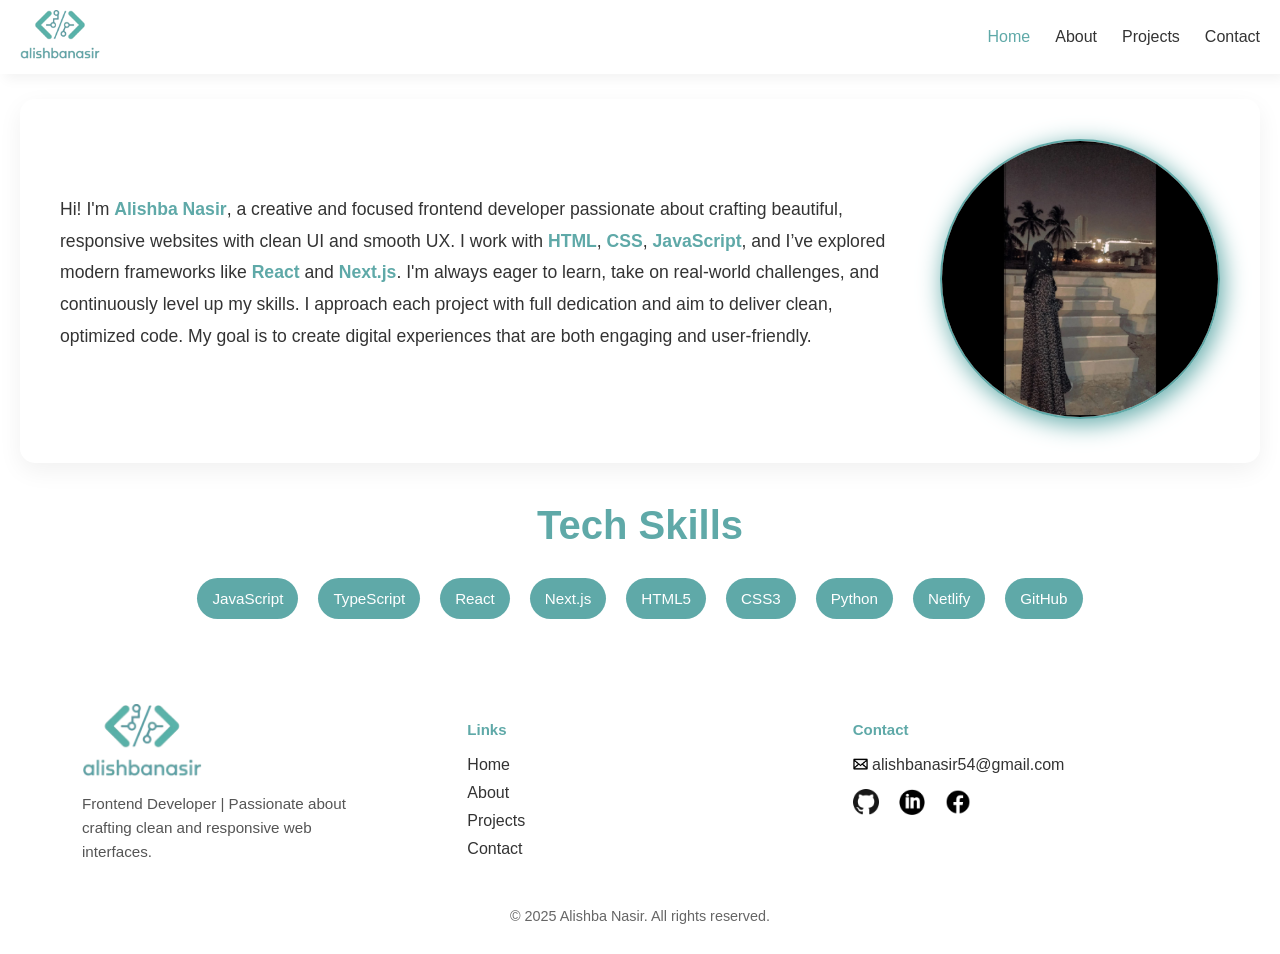
==== about.html @ 3dc5ba79 "Updated CSS and header toggle sidebar" ====
<!DOCTYPE html>
<html lang="en">

<head>
    <meta charset="UTF-8" />
    <meta name="viewport" content="width=device-width, initial-scale=1.0" />
    <title>About | Alishba Nasir</title>
    <link rel="stylesheet" href="/css/header.css">
    <link rel="stylesheet" href="/css/home.css">
    <link rel="stylesheet" href="/css/footer.css">
</head>

<body>

    <header class="navbar">
        <div class="logo">
          <a href="/home.html"><img src="/assests/images/logo3.png" alt="Logo" /></a>
        </div>
        <div class="menu-toggle" onclick="toggleSidebar()">☰</div>
      
        <!-- Sidebar Start -->
        <div class="sidebar" id="sidebar">
          <div class="close-btn" onclick="toggleSidebar()">×</div>
          <div class="sidebar-logo">
            <img src="/assests/images/logo3.png" alt="Logo" />
          </div>
          <ul class="sidebar-links">
            <li><a href="/home.html" class="active">Home</a></li>
            <li><a href="/about.html">About</a></li>
            <li><a href="/project.html">Projects</a></li>
            <li><a href="/contact.html">Contact</a></li>
          </ul>
        </div>
      
        <!-- Desktop Nav (only show on large screens) -->
        <ul class="nav-links">
          <li><a href="/home.html" class="active">Home</a></li>
          <li><a href="/about.html">About</a></li>
          <li><a href="/project.html">Projects</a></li>
          <li><a href="/contact.html">Contact</a></li>
        </ul>
      </header>

    <div class="container">
        <div class="about-wrapper">
            <div class="about-text">
                <p>Hi! I'm <strong>Alishba Nasir</strong>, a creative and focused frontend developer passionate about
                    crafting beautiful, responsive websites with clean UI and smooth UX.
                    I work with <strong>HTML</strong>, <strong>CSS</strong>, <strong>JavaScript</strong>, and I’ve
                    explored modern frameworks like <strong>React</strong> and
                    <strong>Next.js</strong>.
                    I'm always eager to learn, take on real-world challenges, and continuously level up my skills.
                    I approach each project with full dedication and aim to deliver clean, optimized code.
                    My goal is to create digital experiences that are both engaging and user-friendly.
                </p>
            </div>
            <div class="about-img">
                <img src="/assests/images/profile.png" alt="Alishba Nasir">
            </div>
        </div>
        <div class="skills">
            <h3>Tech Skills</h3>
            <div class="skills-list">
                <span>JavaScript</span>
                <span>TypeScript</span>
                <span>React</span>
                <span>Next.js</span>
                <span>HTML5</span>
                <span>CSS3</span>
                <span>Python</span>
                <span>Netlify</span>
                <span>GitHub</span>
            </div>
        </div>
    </div>

    <footer class="footer">
        <div class="footer-container">
            <div class="footer-left">
                <a href="/home.html"><img src="/assests/images/logo3.png" alt="logo"></a>
                <p>Frontend Developer | Passionate about crafting clean and responsive web interfaces.</p>
            </div>
            <div class="footer-middle">
                <h4><b>Links</b></h4>
                <br>
                <ul>
                    <li><a href="/home.html">Home</a></li>
                    <li><a href="/about.html">About</a></li>
                    <li><a href="/project.html">Projects</a></li>
                    <li><a href="/contact.html">Contact</a></li>
                </ul>
            </div>
            <div class="footer-right">
                <h4><b>Contact</b></h4>
                <br>
                <p class="email"><img src="/assests/images/email.png" alt=""><a href="mailto:alishbanasir54@gmail.com">
                        alishbanasir54@gmail.com</a></p>
                <div class="social-icons">
                    <a href="https://github.com/alishbanasir"><img src="/assests/images/git.png" alt="GitHub"></a>
                    <a href="https://www.linkedin.com/in/alishba-nasirr/"><img src="/assests/images/linkdin.png"
                            alt="LinkedIn"></a>
                    <a href="https://www.facebook.com/alishba.nasir.167"><img src="/assests/images/fac.png"
                            alt="Facebook"></a>
                </div>
            </div>
        </div>
        <div class="footer-bottom">
            <p>&copy; 2025 Alishba Nasir. All rights reserved.</p>
        </div>
    </footer>

    <script>
        function toggleSidebar() {
          const sidebar = document.getElementById("sidebar");
          sidebar.classList.toggle("show");
        }
      </script>

</body>

</html>
---- css/header.css ----
/* .navbar {
  background-color: #fff;
  box-shadow: 5px 5px 12px rgba(0, 0, 0, 0.05);
  padding: 10px 20px;
  display: flex;
  justify-content: space-between;
  align-items: center;
  position: sticky;
  top: 0;
  z-index: 1000;
}
.logo img {
  width: 80px;
  height: auto;
  object-fit: contain;
}
@media (max-width: 480px) {
  .logo img {
    width: 50px;
  }
}
.nav-links {
  list-style: none;
  display: flex;
  gap: 25px;
}
.active {
  color: #5fa9a8;
}
.nav-links li a {
  text-decoration: none;
  color: #333;
  font-size: 1rem;
  font-weight: 500;
  transition: 0.3s ease;
}

.nav-links li a:hover,
.nav-links li a.active {
  color: #5fa9a8;
}
.menu-toggle {
  display: none;
}

@media (max-width: 768px) {
  .menu-toggle {
    display: block;
    font-size: 1.8rem;
    cursor: pointer;
    color: #5fa9a8;
  }

  .nav-links {
    flex-direction: column;
    position: absolute;
    background-color: transparent;
    width: 90%;
    padding: 2px;
    display: none;
    gap: 10px;
    border-radius: 10px;
  }
  @media (max-width: 480px) {
    .nav-links {
      width: 80%;
      top: 20px;
      padding: 2px;
    }
  }
  @media (max-width: 780px) {
    .nav-links {
      width: 80%;
      top: 70px;
      padding: 5px;
    }
  }

  .nav-links.show {
    display: flex;
  }
} 

 */











/* Main Navbar */
.navbar {
  background-color: #fff;
  box-shadow: 5px 5px 12px rgba(0, 0, 0, 0.05);
  padding: 10px 20px;
  display: flex;
  justify-content: space-between;
  align-items: center;
  position: sticky;
  top: 0;
  z-index: 1000;
}

/* Logo */
.logo img {
  width: 80px;
  height: auto;
  object-fit: contain;
}
@media (max-width: 480px) {
  .logo img {
    width: 50px;
  }
}

/* Desktop nav links */
.nav-links {
  list-style: none;
  display: flex;
  gap: 25px;
}
.nav-links li a {
  text-decoration: none;
  color: #333;
  font-size: 1rem;
  font-weight: 500;
  transition: 0.3s ease;
}
.nav-links li a:hover,
.nav-links li a.active {
  color: #5fa9a8;
}
.active {
  color: #5fa9a8;
}

/* Toggle Button (hamburger) */
.menu-toggle {
  display: none;
}
@media (max-width: 768px) {
  .menu-toggle {
    display: block;
    font-size: 1.8rem;
    cursor: pointer;
    color: #5fa9a8;
  }

  /* Hide desktop nav links */
  .nav-links {
    display: none !important;
  }
}

/* Sidebar (mobile) */
.sidebar {
  position: fixed;
  top: 0;
  left: -300px;
  width: 250px;
  height: 100%;
  background-color: white;
  box-shadow: 2px 0 10px rgba(0, 0, 0, 0.1);
  z-index: 2000;
  display: flex;
  flex-direction: column;
  align-items: center;
  padding-top: 20px;
  transition: 0.3s ease-in-out;
}

.sidebar.show {
  left: 0;
}

.close-btn {
  align-self: flex-end;
  font-size: 1.8rem;
  margin: 10px 20px 0 0;
  cursor: pointer;
  color: #5fa9a8;
}

.sidebar-logo img {
  width: 80px;
  margin-bottom: 20px;
}

.sidebar-links {
  list-style: none;
  padding: 0;
  width: 100%;
  text-align: center;
}

.sidebar-links li {
  margin: 15px 0;
}

.sidebar-links li a {
  text-decoration: none;
  color: #333;
  font-weight: 500;
  font-size: 1.1rem;
  transition: 0.3s ease;
}

.sidebar-links li a:hover,
.sidebar-links li a.active {
  color: #5fa9a8;
}
---- css/home.css ----
* {
  margin: 0;
  padding: 0;
  box-sizing: border-box;
}
body {
  font-family: "Segoe UI", sans-serif;
  background-color: #ffffff;
  color: #333;
  overflow-x: hidden;
}

/* home */
.hero {
  position: relative;
  background-color: transparent;
  width: 100%;
  margin: auto;
  padding: 35px 20px;
  overflow: hidden;
}
.blob-bg {
  position: absolute;
  top: -50px;
  left: -100px;
  width: 500px;
  height: 500px;
  background: #5fa9a8;
  border-radius: 20% 1000% 10% 20%;
  opacity: 0.12;
  z-index: 0;
}
.hero-container {
  width: 100%;
  margin: auto;
  display: flex;
  padding: 50px;
  background-color: transparent;
  animation: fadeIn 1s ease-in-out;
  flex-direction: column-reverse;
  align-items: center;
  gap: 60px;
  position: relative;
  z-index: 1;
}
.hero-text {
  flex: 1;
  text-align: center;
}
.hero-text h1 {
  font-size: 3rem;
  color: #468d8c;
  margin-bottom: 15px;
}
.hero-text h1 span {
  color: #5fa9a8;
}
.hero-text p {
  font-size: 1.2rem;
  line-height: 1.8;
  max-width: 600px;
  margin: auto;
  color: #468d8c;
  margin-bottom: 30px;
}
.hero-buttons {
  display: flex;
  justify-content: flex-start;
  gap: 3px;
  flex-wrap: wrap;
}
.btn {
  padding: 12px 24px;
  font-size: 1rem;
  border-radius: 30px;
  font-weight: 600;
  transition: 0.3s ease;
  text-decoration: none;
}
.btn.primary {
  padding: 14px 24px;
  background-color: #5fa9a8;
  color: #fff;
}
.btn.primary:hover {
  text-decoration: 2px underline #ffffff;
}
.btn.outline {
  padding: 12px 24px;
  border: 2px solid #5fa9a8;
  color: #5fa9a8;
  transition: 0.3s ease;
  background: transparent;
}
.btn.outline:hover {
  background-color: #5fa9a8;
  color: white;
}
.hero-image .image-wrapper {
  position: relative;
  width: 100%;
  max-width: 280px;
  height: auto;
}
.hero-image img {
  width: 100%;
  max-width: 280px;
  height: auto;
  border-radius: 50%;
  object-fit: cover;
  border: 2px solid #5fa9a8;
  box-shadow: 3px 5px 24px #5fa9a8;
}
.svg-icons .icon {
  border: 0px solid black;
  box-shadow: 3px 2px 10px #5fa9a8;
}
.svg-icons {
  position: absolute;
  top: 0;
  left: 0;
  width: 100%;
  height: 100%;
  pointer-events: none;
}
.svg-icons .icon {
  position: absolute;
  width: 40px;
  height: 40px;
  animation: float 6s ease-in-out infinite;
  opacity: 0.8;
}
@media (max-width: 480px) {
  .svg-icons .icon {
    width: 30px;
    height: 30px;
  }
  .hero-buttons {
    justify-content: center;
    display: flex;
  }
}
@media (max-width: 768px) {
  .hero-buttons {
    justify-content: center;
    display: flex;
  }
}
.svg-icons .top-left {
  top: -15px;
  left: -15px;
}
.svg-icons .top-right {
  top: -15px;
  right: -15px;
}
.svg-icons .bottom-left {
  bottom: -15px;
  left: -15px;
}
.svg-icons .bottom-right {
  bottom: -15px;
  right: -15px;
}

.cta-section {
  text-align: center;
  padding: 80px 20px;
  background: #5fa9a8;
  color: #fff;
  opacity: 0.7;
}

.cta-section h2 {
  font-size: 2rem;
  margin-bottom: 15px;
  color: #fff;
}

.cta-section p {
  font-size: 1.1rem;
  margin-bottom: 30px;
}

.cta-section .btn.primary {
  padding: 12px 30px;
  background-color: #fff;
  color: #5fa9a8;
  font-weight: 600;
  border-radius: 30px;
  text-decoration: none;
  transition: 0.3s ease;
}

.cta-section .btn.primary:hover {
  background-color: #5fa9a8;
  color: #fff;
  border: 4px solid #fff;
}
@keyframes float {
  0%,
  100% {
    transform: translateY(0);
  }
  50% {
    transform: translateY(-10px);
  }
}
@media (min-width: 768px) {
  .hero-container {
    flex-direction: row;
    justify-content: space-between;
    align-items: center;
  }
  .hero-text {
    text-align: left;
  }
  .hero-text p {
    margin-left: 0;
  }
}

/* about */
.container {
  width: 100%;
  margin: auto;
  height: min-content;
  padding: 25px 20px;
}
h2 {
  text-align: center;
  font-size: 2.8rem;
  margin-bottom: 50px;
  color: #003b73;
}
.about-wrapper {
  display: flex;
  flex-direction: column-reverse;
  gap: 40px;
  align-items: center;
  background-color: transparent;
  border-radius: 15px;
  box-shadow: 0 8px 25px rgba(0, 0, 0, 0.06);
  padding: 40px;
  animation: fadeIn 1s ease-in-out;
}
.about-text {
  flex: 1;
}
.about-text p {
  font-size: 1.1rem;
  line-height: 1.8;
  margin-bottom: 15px;
}
.about-text strong {
  color: #5fa9a8;
}
.about-img img {
  width: 100%;
  max-width: 280px;
  height: auto;
  border-radius: 50%;
  object-fit: cover;
  border: 2px solid #5fa9a8;
  box-shadow: 3px 5px 24px #5fa9a8;
}
.skills {
  text-align: center;
  margin-top: 40px;
  width: 100%;
}
.skills h3 {
  font-size: 40px;
  margin-bottom: 30px;
  color: #5fa9a8;
}
.skills-list {
  display: flex;
  flex-wrap: wrap;
  justify-content: center;
  gap: 20px;
}
.skills-list span:hover {
  background-color: transparent;
  color: #5fa9a8;
  border: 2px solid #5fa9a8;
}
.skills-list span {
  background-color: #5fa9a8;
  color: #fff;
  padding: 12px 15px;
  border-radius: 50px;
  font-size: 0.95rem;
  font-weight: 500;
}
@media (min-width: 768px) {
  .about-wrapper {
    flex-direction: row;
  }
}
@keyframes fadeIn {
  from {
    opacity: 0;
    transform: translateY(20px);
  }
  to {
    opacity: 1;
    transform: translateY(0);
  }
}

/* project */
.projects {
  background-color: transparent;
  padding: 0px 20px;
}
.projects h2 {
  text-align: center;
  font-size: 2rem;
  margin-bottom: 40px;
}
.project-grid {
  display: grid;
  grid-template-columns: 1fr;
  animation: fadeIn 1s ease-in-out;
  gap: 30px;
}
.project-card {
  background-color: transparent;
  padding: 20px;
  border-radius: 10px;
  animation: fadeIn 1s ease-in-out;
  flex-direction: column-reverse;
  box-shadow: 10px 10px 15px rgba(0, 0, 0, 0.1);
  text-align: center;
  transition: transform 0.4s ease, box-shadow 0.4s ease;
}
.project-card img {
  width: 100%;
  height: auto;
  max-height: 200px;
  object-fit: cover;
  border-radius: 8px;
  margin-bottom: 15px;
}
.project-card h3 {
  margin-bottom: 10px;
  font-size: 1.5rem;
}
.project-card p {
  font-size: 1rem;
  margin-bottom: 15px;
}
.project-card .btn {
  display: inline-block;
  background-color: #5fa9a8;
  transition: all 0.3s ease;
  color: white;
  text-decoration: underline #ffffff;
  padding: 8px 16px;
  border-radius: 5px;
  transition: background-color 0.3s ease;
  text-decoration: none;
}
.project-card:hover {
  transform: scale(1.1);
}
.view-project-btn:focus-visible + .project-card,
.view-project-btn:focus + .project-card {
  transform: scale(1.05);
}
.project-card .btn:hover {
  background-color: transparent;
  border: 2px solid #5fa9a8;
  color: #5fa9a8;
}
@media (min-width: 768px) {
  .project-grid {
    grid-template-columns: repeat(2, 1fr);
  }
}
@media (min-width: 1024px) {
  .project-grid {
    grid-template-columns: repeat(3, 1fr);
  }
}

/* contact */
.contact h2 {
  text-align: center;
  font-size: 2rem;
  color: #5fa9a8;
  margin-bottom: 15px;
}
.contact-form {
  max-width: 600px;
  margin: 0 auto;
  display: flex;
  animation: fadeIn 1s ease-in-out;
  flex-direction: column-reverse;
  flex-direction: column;
  gap: 15px;
}
.contact-form input,
.contact-form textarea {
  padding: 12px;
  border: 1px solid #ccc;
  border-radius: 5px;
  font-size: 1rem;
}
.contact-form .btn {
  background-color: #5fa9a8;
  color: white;
  border: none;
  border-radius: 5px;
  font-size: medium;
  padding: 15px 15px;
  cursor: pointer;
}
.contact-form .btn:hover {
  border: 2px solid #5fa9a8;
  border-radius: 5px;
  color: #5fa9a8;
  font-weight: 600;
  background-color: transparent;
  text-decoration: underline #5fa9a8;
}
.contact-info {
  text-align: center;
  margin-top: 40px;
  font-size: 14px;
}
.contact-info a {
  color: #5fa9a8;
  margin-top: 2px;
  text-decoration: none;
}
.contact-info a:hover {
  text-decoration: underline;
}
---- css/footer.css ----
.footer {
  background-color: transparent;
  color: #333;
  font-family: "Segoe UI", sans-serif;

  padding: 60px 20px 30px;
}
.footer-container {
  width: 90%;
  margin: auto;
  display: flex;
  flex-wrap: wrap;
  gap: 40px;
}
.footer h2,
.footer h4 {
  color: #5fa9a8;
  margin-top: 5%;
  font-size: 15px;
  font-weight: 600;
}
.footer-left,
.footer-middle,
.footer-right {
  flex: 1 1 250px;
}
.footer-left img {
  max-width: 120px;
  height: auto;
  margin-bottom: 10px;
}
.footer-left p {
  font-size: 0.95rem;
  line-height: 1.6;
  color: #555;
  max-width: 280px;
}
.footer-middle ul {
  list-style: none;
  padding: 0;
  margin: 0;
}
.footer-middle ul li {
  margin-bottom: 10px;
}
.footer-middle ul li a {
  text-decoration: none;
  color: #333;
  transition: color 0.3s;
}
.footer-middle ul li a:hover {
  color: #5fa9a8;
}
.footer-right a {
  color: #333;
  text-decoration: none;
}
.footer-right a:hover {
  color: #5fa9a8;
}
.email {
  margin-bottom: 8px;
}
.social-icons {
  margin-top: 15px;
  display: flex;
  flex-wrap: wrap;
  gap: 20px;
}
.social-icons img:hover {
  color: #5fa9a8;
}
.social-icons a {
  display: inline-block;
}
.email img {
  width: 15px;
}
.social-icons img {
  width: 26px;
  height: 26px;
  filter: grayscale(1);
  color: #5fa9a8;
  transition: 0.3s;
}
.social-icons img:hover {
  filter: none;
  transform: scale(1.1);
  color: #5fa9a8;
  background-color: #5fa9a8;
  border-color: 2px solid #5fa9a8;
  border-radius: 30px;
  box-shadow: 2px 2px 3px #5fa9a8;
}
.footer-bottom {
  text-align: center;
  margin-top: 40px;
  font-size: 0.9rem;
  color: #666;
}

@media (max-width: 768px) {
  .footer-container {
    flex-direction: column;
    align-items: center;
    text-align: center;
  }
  .footer-left img {
    margin: 0 auto 15px;
  }
  .social-icons {
    justify-content: center;
  }
}
@media (max-width: 480px) {
  .footer-container {
    align-items: center;
    text-align: center;
    flex-direction: column;
  }
}
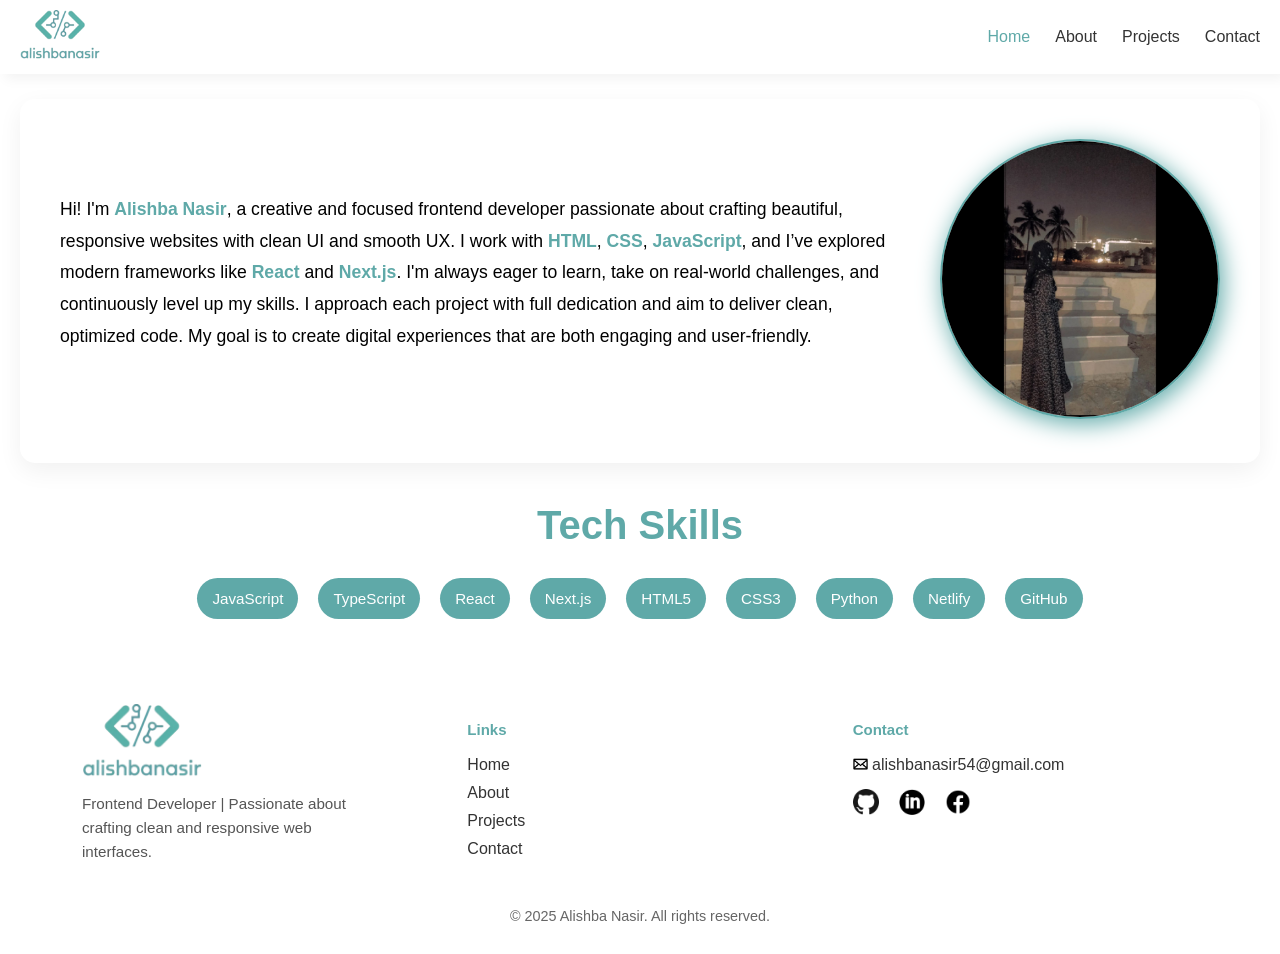
==== commit a82b0bfe: "Updated project with latest changes" ====
--- a/about.html
+++ b/about.html
@@ -14,32 +14,28 @@
 
     <header class="navbar">
         <div class="logo">
-          <a href="/home.html"><img src="/assests/images/logo3.png" alt="Logo" /></a>
+            <a href="/home.html"><img src="/assests/images/logo3.png" alt="Logo" /></a>
         </div>
         <div class="menu-toggle" onclick="toggleSidebar()">☰</div>
-      
-        <!-- Sidebar Start -->
         <div class="sidebar" id="sidebar">
-          <div class="close-btn" onclick="toggleSidebar()">×</div>
-          <div class="sidebar-logo">
-            <img src="/assests/images/logo3.png" alt="Logo" />
-          </div>
-          <ul class="sidebar-links">
+            <div class="close-btn" onclick="toggleSidebar()">×</div>
+            <div class="sidebar-logo">
+                <a href="/home.html"><img src="/assests/images/logo3.png" alt="Logo" /></a>
+            </div>
+            <ul class="sidebar-links">
+                <li><a href="/home.html" class="active">Home</a></li>
+                <li><a href="/about.html">About</a></li>
+                <li><a href="/project.html">Projects</a></li>
+                <li><a href="/contact.html">Contact</a></li>
+            </ul>
+        </div>
+        <ul class="nav-links">
             <li><a href="/home.html" class="active">Home</a></li>
             <li><a href="/about.html">About</a></li>
             <li><a href="/project.html">Projects</a></li>
             <li><a href="/contact.html">Contact</a></li>
-          </ul>
-        </div>
-      
-        <!-- Desktop Nav (only show on large screens) -->
-        <ul class="nav-links">
-          <li><a href="/home.html" class="active">Home</a></li>
-          <li><a href="/about.html">About</a></li>
-          <li><a href="/project.html">Projects</a></li>
-          <li><a href="/contact.html">Contact</a></li>
         </ul>
-      </header>
+    </header>
 
     <div class="container">
         <div class="about-wrapper">
@@ -111,10 +107,10 @@
 
     <script>
         function toggleSidebar() {
-          const sidebar = document.getElementById("sidebar");
-          sidebar.classList.toggle("show");
+            const sidebar = document.getElementById("sidebar");
+            sidebar.classList.toggle("show");
         }
-      </script>
+    </script>
 
 </body>
 
--- a/css/header.css
+++ b/css/header.css
@@ -1,4 +1,4 @@
-/* .navbar {
+.navbar {
   background-color: #fff;
   box-shadow: 5px 5px 12px rgba(0, 0, 0, 0.05);
   padding: 10px 20px;
@@ -24,106 +24,6 @@
   display: flex;
   gap: 25px;
 }
-.active {
-  color: #5fa9a8;
-}
-.nav-links li a {
-  text-decoration: none;
-  color: #333;
-  font-size: 1rem;
-  font-weight: 500;
-  transition: 0.3s ease;
-}
-
-.nav-links li a:hover,
-.nav-links li a.active {
-  color: #5fa9a8;
-}
-.menu-toggle {
-  display: none;
-}
-
-@media (max-width: 768px) {
-  .menu-toggle {
-    display: block;
-    font-size: 1.8rem;
-    cursor: pointer;
-    color: #5fa9a8;
-  }
-
-  .nav-links {
-    flex-direction: column;
-    position: absolute;
-    background-color: transparent;
-    width: 90%;
-    padding: 2px;
-    display: none;
-    gap: 10px;
-    border-radius: 10px;
-  }
-  @media (max-width: 480px) {
-    .nav-links {
-      width: 80%;
-      top: 20px;
-      padding: 2px;
-    }
-  }
-  @media (max-width: 780px) {
-    .nav-links {
-      width: 80%;
-      top: 70px;
-      padding: 5px;
-    }
-  }
-
-  .nav-links.show {
-    display: flex;
-  }
-} 
-
- */
-
-
-
-
-
-
-
-
-
-
-
-/* Main Navbar */
-.navbar {
-  background-color: #fff;
-  box-shadow: 5px 5px 12px rgba(0, 0, 0, 0.05);
-  padding: 10px 20px;
-  display: flex;
-  justify-content: space-between;
-  align-items: center;
-  position: sticky;
-  top: 0;
-  z-index: 1000;
-}
-
-/* Logo */
-.logo img {
-  width: 80px;
-  height: auto;
-  object-fit: contain;
-}
-@media (max-width: 480px) {
-  .logo img {
-    width: 50px;
-  }
-}
-
-/* Desktop nav links */
-.nav-links {
-  list-style: none;
-  display: flex;
-  gap: 25px;
-}
 .nav-links li a {
   text-decoration: none;
   color: #333;
@@ -138,8 +38,6 @@
 .active {
   color: #5fa9a8;
 }
-
-/* Toggle Button (hamburger) */
 .menu-toggle {
   display: none;
 }
@@ -150,14 +48,10 @@
     cursor: pointer;
     color: #5fa9a8;
   }
-
-  /* Hide desktop nav links */
   .nav-links {
     display: none !important;
   }
 }
-
-/* Sidebar (mobile) */
 .sidebar {
   position: fixed;
   top: 0;
@@ -173,11 +67,9 @@
   padding-top: 20px;
   transition: 0.3s ease-in-out;
 }
-
 .sidebar.show {
   left: 0;
 }
-
 .close-btn {
   align-self: flex-end;
   font-size: 1.8rem;
@@ -185,23 +77,19 @@
   cursor: pointer;
   color: #5fa9a8;
 }
-
 .sidebar-logo img {
   width: 80px;
   margin-bottom: 20px;
 }
-
 .sidebar-links {
   list-style: none;
   padding: 0;
   width: 100%;
   text-align: center;
 }
-
 .sidebar-links li {
   margin: 15px 0;
 }
-
 .sidebar-links li a {
   text-decoration: none;
   color: #333;
@@ -209,7 +97,6 @@
   font-size: 1.1rem;
   transition: 0.3s ease;
 }
-
 .sidebar-links li a:hover,
 .sidebar-links li a.active {
   color: #5fa9a8;
--- a/css/home.css
+++ b/css/home.css
@@ -4,19 +4,24 @@
   box-sizing: border-box;
 }
 body {
-  font-family: "Segoe UI", sans-serif;
+  font-family: Arial, sans-serif;
+  margin: 0;
+  padding: 0;
+  box-sizing: border-box;
   background-color: #ffffff;
-  color: #333;
   overflow-x: hidden;
 }
 
 /* home */
+.home {
+  animation: fadeIn 1s ease-in-out;
+}
 .hero {
   position: relative;
   background-color: transparent;
   width: 100%;
   margin: auto;
-  padding: 35px 20px;
+  padding: 20px 20px;
   overflow: hidden;
 }
 .blob-bg {
@@ -162,7 +167,6 @@
   bottom: -15px;
   right: -15px;
 }
-
 .cta-section {
   text-align: center;
   padding: 80px 20px;
@@ -170,18 +174,15 @@
   color: #fff;
   opacity: 0.7;
 }
-
 .cta-section h2 {
   font-size: 2rem;
   margin-bottom: 15px;
   color: #fff;
 }
-
 .cta-section p {
   font-size: 1.1rem;
   margin-bottom: 30px;
 }
-
 .cta-section .btn.primary {
   padding: 12px 30px;
   background-color: #fff;
@@ -191,7 +192,6 @@
   text-decoration: none;
   transition: 0.3s ease;
 }
-
 .cta-section .btn.primary:hover {
   background-color: #5fa9a8;
   color: #fff;
@@ -226,6 +226,7 @@
   margin: auto;
   height: min-content;
   padding: 25px 20px;
+  animation: fadeIn 1s ease-in-out;
 }
 h2 {
   text-align: center;
@@ -309,80 +310,284 @@
   }
 }
 
-/* project */
+/* project , home*/
 .projects {
   background-color: transparent;
   padding: 0px 20px;
 }
-.projects h2 {
-  text-align: center;
-  font-size: 2rem;
-  margin-bottom: 40px;
+:root {
+  --primary-seagreen: #5fa9a8;
+  --light-grey-bg: #f8f8f8;
+  --dark-text: #333333;
+  --medium-text: #666666;
+  --white: #ffffff;
+  --shadow-base: rgba(0, 0, 0, 0.1);
+  --shadow-hover: rgba(0, 0, 0, 0.2);
+}
+.projects-section {
+  padding: 80px 0;
+}
+.services-header {
+  display: flex;
+  justify-content: space-between;
+  align-items: center;
+  padding: 0 20px;
+  flex-wrap: nowrap;
+}
+.section-tagline {
+  font-size: 1em;
+}
+.section-heading {
+  font-size: 25px;
+  color: #468d8c;
+  font-weight: 700;
+}
+.view-all-services-btn {
+  padding: 14px 23px;
+  font-weight: 600;
+  display: flex;
+  align-items: center;
+  justify-content: center;
+  gap: 5px;
+  border: 2px solid #5fa9a8;
+  background-color: #5fa9a8;
+  transition: all 0.3s ease;
+  color: white;
+  border-radius: 50px;
+  transition: background-color 0.3s ease;
+  text-decoration: none;
+  white-space: nowrap;
+  flex-shrink: 0;
+  margin-left: auto;
+}
+.view-all-services-btn .arrow-icon {
+  background-color: #5fa9a8;
+  color: #fff;
+  border-radius: 50%;
+  width: 23px;
+  height: 20px;
+  display: flex;
+  justify-content: center;
+  align-items: center;
+  font-size: 1.2em;
+  font-weight: bold;
+  color: white;
+  transition: background-color 0.3s ease;
+}
+.view-all-services-btn:hover {
+  transform: scale(1.06);
+}
+.view-all-services-btn:hover {
+  background-color: transparent;
+  border: 2px solid #5fa9a8;
+  color: #5fa9a8;
+}
+.view-all-services-btn:hover .arrow-icon {
+  background-color: #fff;
+  color: #5fa9a8;
+  font-size: 25px;
+  font-weight: 900;
+  margin-bottom: 5px;
 }
 .project-grid {
   display: grid;
-  grid-template-columns: 1fr;
+  grid-template-columns: repeat(auto-fit, minmax(300px, 1fr));
+  gap: 30px;
   animation: fadeIn 1s ease-in-out;
-  gap: 30px;
+}
+@media (min-width: 768px) {
+  .project-grid {
+    grid-template-columns: repeat(2, 1fr);
+  }
+}
+@media (min-width: 1024px) {
+  .project-grid {
+    grid-template-columns: repeat(3, 1fr);
+  }
 }
 .project-card {
   background-color: transparent;
+  border-radius: 10px;
+  overflow: hidden;
+  animation: fadeIn 1s ease-in-out;
+  box-shadow: 10px 10px 15px rgba(0, 0, 0, 0.1);
+  transition: transform 0.4s ease;
+  box-shadow: 0.4s ease;
+  text-align: center;
+  display: flex;
+  flex-direction: column;
+  position: relative;
+}
+.project-card:hover {
+  transform: translateY(-10px);
+  box-shadow: 0 15px 30px var(--shadow-hover);
+}
+.project-category-top {
+  background-color: var(--primary-seagreen);
+  color: var(--white);
+  padding: 25px 20px;
+  text-align: center;
+}
+.project-category-top h3 {
+  margin: 0;
+  font-size: 1.5rem;
+  font-weight: 600;
+}
+.project-content-bottom {
   padding: 20px;
-  border-radius: 10px;
-  animation: fadeIn 1s ease-in-out;
-  flex-direction: column-reverse;
-  box-shadow: 10px 10px 15px rgba(0, 0, 0, 0.1);
-  text-align: center;
-  transition: transform 0.4s ease, box-shadow 0.4s ease;
-}
-.project-card img {
-  width: 100%;
-  height: auto;
-  max-height: 200px;
+  flex-grow: 1;
+  display: flex;
+  flex-direction: column;
+  justify-content: space-between;
+  align-items: center;
+}
+.project-content-bottom img {
+  width: 100%;
+  height: 200px;
   object-fit: cover;
   border-radius: 8px;
-  margin-bottom: 15px;
-}
-.project-card h3 {
-  margin-bottom: 10px;
-  font-size: 1.5rem;
-}
-.project-card p {
-  font-size: 1rem;
-  margin-bottom: 15px;
-}
-.project-card .btn {
+  margin-bottom: 20px;
+}
+.project-content-bottom p {
+  font-size: 0.95rem;
+  color: var(--medium-text);
+  line-height: 1.6;
+  margin-bottom: 20px;
+  flex-grow: 1;
+  text-align: center;
+}
+.project-btn {
   display: inline-block;
   background-color: #5fa9a8;
   transition: all 0.3s ease;
   color: white;
-  text-decoration: underline #ffffff;
-  padding: 8px 16px;
+  padding: 10px 18px;
   border-radius: 5px;
   transition: background-color 0.3s ease;
   text-decoration: none;
 }
 .project-card:hover {
-  transform: scale(1.1);
-}
-.view-project-btn:focus-visible + .project-card,
-.view-project-btn:focus + .project-card {
-  transform: scale(1.05);
-}
-.project-card .btn:hover {
-  background-color: transparent;
-  border: 2px solid #5fa9a8;
-  color: #5fa9a8;
-}
-@media (min-width: 768px) {
+  transform: scale(1.06);
+}
+.project-btn:hover {
+  background-color: transparent;
+  border: 2px solid #5fa9a8;
+  color: #5fa9a8;
+}
+@media (max-width: 992px) {
+  .services-header {
+    flex-direction: column;
+    align-items: center;
+  }
+  .section-heading {
+    font-size: 25px;
+    text-align: center;
+    width: 100%;
+  }
+  .view-all-services-btn {
+    max-width: 160px;
+    padding: 10px 23px;
+    margin-top: 8px;
+    font-size: 0.95em;
+    margin-left: 0;
+  }
+  .view-all-services-btn .arrow-icon {
+    width: 23px;
+    height: 20px;
+  }
+  .projects-section {
+    padding: 60px 0;
+  }
   .project-grid {
-    grid-template-columns: repeat(2, 1fr);
-  }
-}
-@media (min-width: 1024px) {
-  .project-grid {
-    grid-template-columns: repeat(3, 1fr);
-  }
+    grid-template-columns: 1fr;
+    gap: 25px;
+  }
+  .project-category-top h3 {
+    font-size: 1.3rem;
+  }
+  .project-content-bottom img {
+    height: 180px;
+  }
+  .project-content-bottom p {
+    font-size: 0.9rem;
+  }
+  .project-btn {
+    padding: 8px 16px;
+    font-size: 0.9rem;
+  }
+  .contact-me-btn {
+    padding: 12px 30px;
+    font-size: 1.1rem;
+  }
+}
+@media (max-width: 768px) {
+  .services-header {
+    margin-bottom: 30px;
+    gap: 15px;
+  }
+  .section-heading {
+    font-size: 20px;
+  }
+  .view-all-services-btn {
+    max-width: 280px;
+    margin-top: 1px;
+    padding: 12px 25px;
+    font-size: 0.9em;
+  }
+  .view-all-services-btn .arrow-icon {
+    width: 22px;
+    height: 22px;
+  }
+}
+@media (max-width: 480px) {
+  .services-header {
+    margin-bottom: 25px;
+    gap: 10px;
+  }
+  .section-heading {
+    font-size: 14px;
+  }
+  .view-all-services-btn {
+    max-width: 250px;
+    padding: 10px 20px;
+    font-size: 0.85em;
+  }
+  .view-all-services-btn .arrow-icon {
+    width: 20px;
+    height: 20px;
+  }
+  .projects-section {
+    padding: 40px 0;
+  }
+  .project-category-top {
+    padding: 20px 15px;
+  }
+  .project-content-bottom {
+    padding: 15px;
+  }
+  .project-content-bottom img {
+    height: 150px;
+  }
+  .contact-me-btn {
+    padding: 10px 25px;
+    font-size: 1rem;
+  }
+}
+@keyframes fadeIn {
+  from {
+    opacity: 0;
+    transform: translateY(20px);
+  }
+  to {
+    opacity: 1;
+    transform: translateY(0);
+  }
+}
+.hori {
+  color: #5fa9a8;
+  margin-bottom: 25px;
+  box-shadow: 2px 2px 15px 5px #5fa9a8;
+  opacity: 0.9;
 }
 
 /* contact */
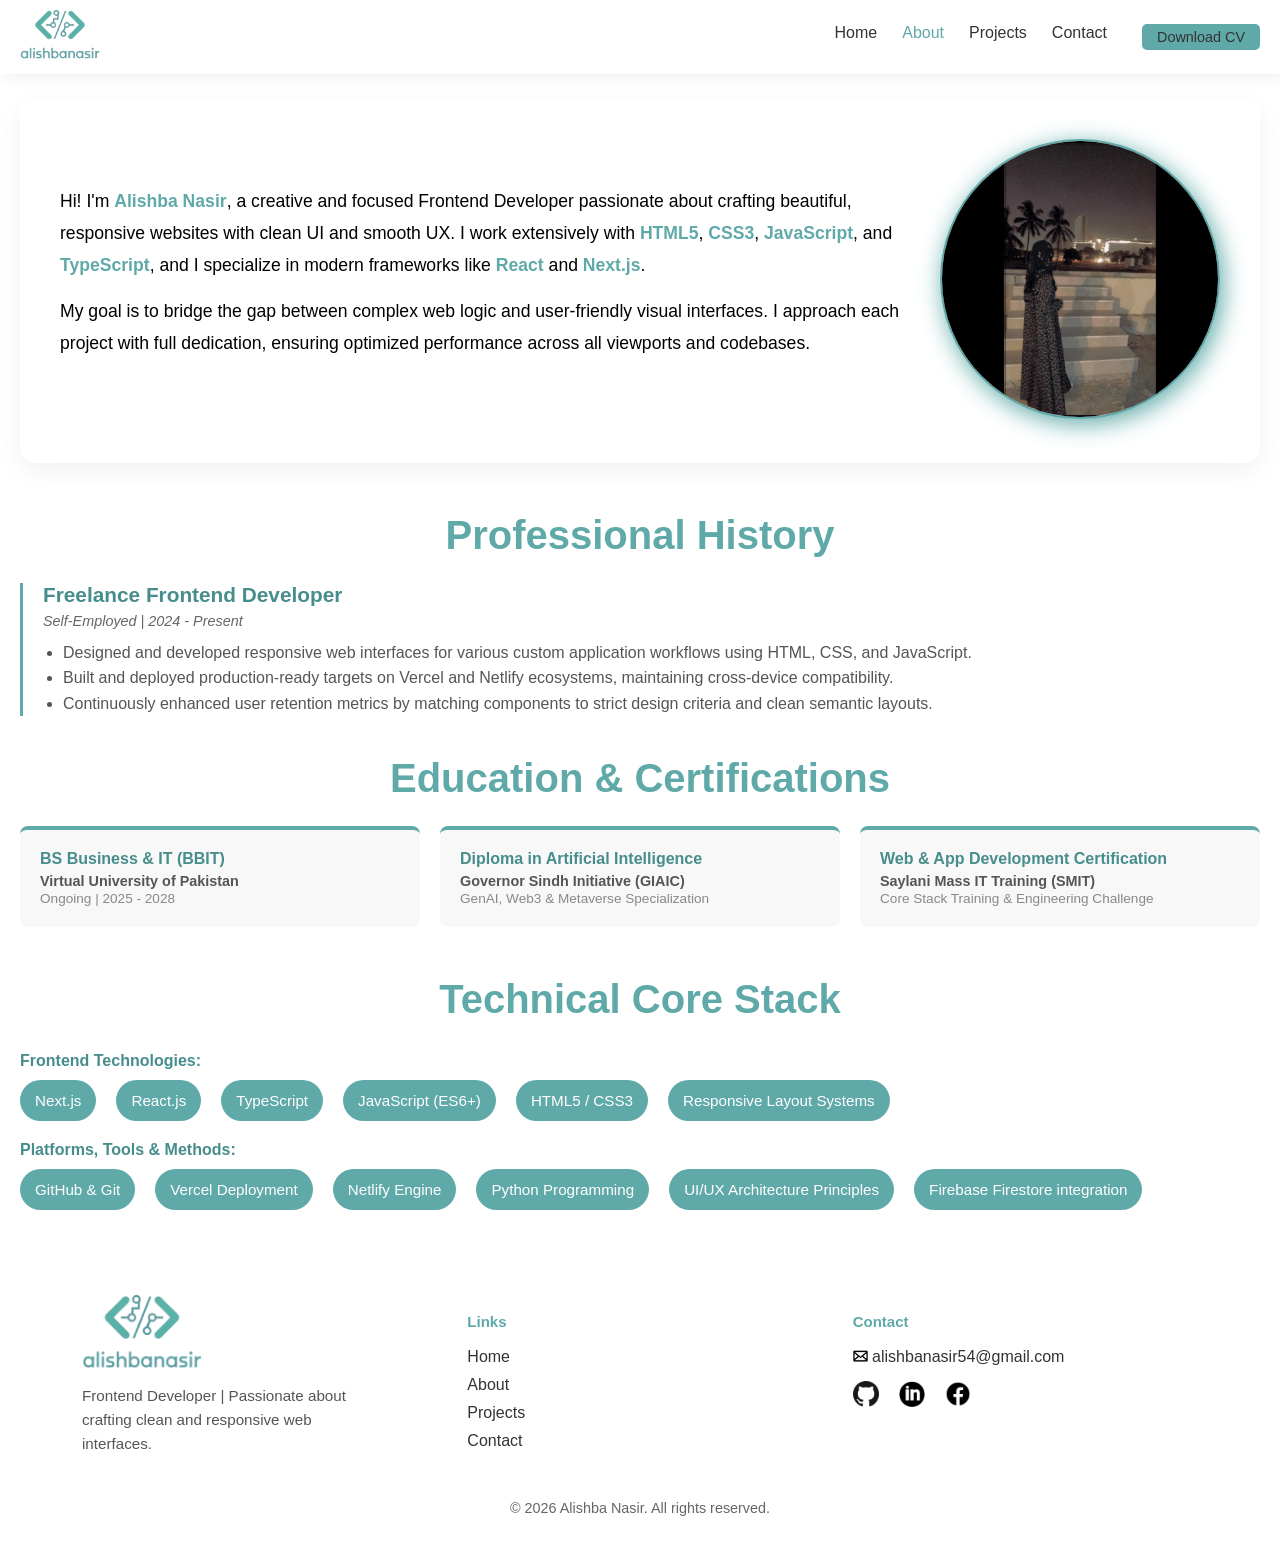
==== commit ce6a4f8b: "first commit" ====
--- a/about.html
+++ b/about.html
@@ -4,6 +4,8 @@
 <head>
     <meta charset="UTF-8" />
     <meta name="viewport" content="width=device-width, initial-scale=1.0" />
+    <link rel="shortcut icon" href="/assests/images/logo3.png" type="image/png">
+    <link rel="icon" href="/assests/images/logo3.png" type="image/png">
     <title>About | Alishba Nasir</title>
     <link rel="stylesheet" href="/css/header.css">
     <link rel="stylesheet" href="/css/home.css">
@@ -14,58 +16,106 @@
 
     <header class="navbar">
         <div class="logo">
-            <a href="/home.html"><img src="/assests/images/logo3.png" alt="Logo" /></a>
+            <a href="/"><img src="/assests/images/logo3.png" alt="Logo" /></a>
         </div>
         <div class="menu-toggle" onclick="toggleSidebar()">☰</div>
         <div class="sidebar" id="sidebar">
             <div class="close-btn" onclick="toggleSidebar()">×</div>
             <div class="sidebar-logo">
-                <a href="/home.html"><img src="/assests/images/logo3.png" alt="Logo" /></a>
+                <a href="/"><img src="/assests/images/logo3.png" alt="Logo" /></a>
             </div>
             <ul class="sidebar-links">
-                <li><a href="/home.html" class="active">Home</a></li>
-                <li><a href="/about.html">About</a></li>
+                <li><a href="/">Home</a></li>
+                <li><a href="/about.html" class="active">About</a></li>
                 <li><a href="/project.html">Projects</a></li>
                 <li><a href="/contact.html">Contact</a></li>
+                <li><a href="/assests/images/Alishba_Nasir_Resume.pdf" download style="color: #5fa9a8; font-weight: bold;">Download CV</a></li>
             </ul>
         </div>
         <ul class="nav-links">
-            <li><a href="/home.html" class="active">Home</a></li>
-            <li><a href="/about.html">About</a></li>
+            <li><a href="/">Home</a></li>
+            <li><a href="/about.html" class="active">About</a></li>
             <li><a href="/project.html">Projects</a></li>
             <li><a href="/contact.html">Contact</a></li>
+            <li><a href="/assests/images/Alishba_Nasir_Resume.pdf" download class="project-btn" style="padding: 5px 15px; font-size: 0.9rem; margin-left: 10px;">Download CV</a></li>
         </ul>
     </header>
 
     <div class="container">
         <div class="about-wrapper">
             <div class="about-text">
-                <p>Hi! I'm <strong>Alishba Nasir</strong>, a creative and focused frontend developer passionate about
+                <p>Hi! I'm <strong>Alishba Nasir</strong>, a creative and focused Frontend Developer passionate about
                     crafting beautiful, responsive websites with clean UI and smooth UX.
-                    I work with <strong>HTML</strong>, <strong>CSS</strong>, <strong>JavaScript</strong>, and I’ve
-                    explored modern frameworks like <strong>React</strong> and
-                    <strong>Next.js</strong>.
-                    I'm always eager to learn, take on real-world challenges, and continuously level up my skills.
-                    I approach each project with full dedication and aim to deliver clean, optimized code.
-                    My goal is to create digital experiences that are both engaging and user-friendly.
+                    I work extensively with <strong>HTML5</strong>, <strong>CSS3</strong>, <strong>JavaScript</strong>, and <strong>TypeScript</strong>, and I specialize in modern frameworks like <strong>React</strong> and <strong>Next.js</strong>.
+                </p>
+                <p>
+                    My goal is to bridge the gap between complex web logic and user-friendly visual interfaces. I approach each project with full dedication, ensuring optimized performance across all viewports and codebases.
                 </p>
             </div>
             <div class="about-img">
-                <img src="/assests/images/profile.png" alt="Alishba Nasir">
+                <img src="/assests/images/profile.png" alt="Alishba Nasir" onerror="this.src='/assests/images/pro.jpeg'">
             </div>
         </div>
-        <div class="skills">
-            <h3>Tech Skills</h3>
-            <div class="skills-list">
-                <span>JavaScript</span>
-                <span>TypeScript</span>
-                <span>React</span>
-                <span>Next.js</span>
-                <span>HTML5</span>
-                <span>CSS3</span>
-                <span>Python</span>
-                <span>Netlify</span>
-                <span>GitHub</span>
+
+        <div class="skills" style="text-align: left; margin-top: 50px;">
+            <h3 style="text-align: center; color: #5fa9a8; margin-bottom: 25px;">Professional History</h3>
+            <div style="border-left: 3px solid #5fa9a8; padding-left: 20px; margin-bottom: 30px;">
+                <h4 style="color: #468d8c; font-size: 1.3rem; margin-bottom: 5px;">Freelance Frontend Developer</h4>
+                <span style="font-size: 0.9rem; color: #666; font-style: italic;">Self-Employed | 2024 - Present</span>
+                <ul style="margin-top: 10px; padding-left: 20px; line-height: 1.6; color: #555;">
+                    <li>Designed and developed responsive web interfaces for various custom application workflows using HTML, CSS, and JavaScript.</li>
+                    <li>Built and deployed production-ready targets on Vercel and Netlify ecosystems, maintaining cross-device compatibility.</li>
+                    <li>Continuously enhanced user retention metrics by matching components to strict design criteria and clean semantic layouts.</li>
+                </ul>
+            </div>
+        </div>
+
+        <div class="skills" style="text-align: left; margin-top: 40px;">
+            <h3 style="text-align: center; color: #5fa9a8; margin-bottom: 25px;">Education & Certifications</h3>
+            <div style="display: grid; grid-template-columns: repeat(auto-fit, minmax(280px, 1fr)); gap: 20px;">
+                <div style="background: #f8f8f8; padding: 20px; border-radius: 8px; border-top: 4px solid #5fa9a8;">
+                    <h4 style="color: #468d8c; margin-bottom: 5px;">BS Business & IT (BBIT)</h4>
+                    <p style="font-size: 0.9rem; color: #555; font-weight: bold;">Virtual University of Pakistan</p>
+                    <span style="font-size: 0.85rem; color: #888;">Ongoing | 2025 - 2028</span>
+                </div>
+                <div style="background: #f8f8f8; padding: 20px; border-radius: 8px; border-top: 4px solid #5fa9a8;">
+                    <h4 style="color: #468d8c; margin-bottom: 5px;">Diploma in Artificial Intelligence</h4>
+                    <p style="font-size: 0.9rem; color: #555; font-weight: bold;">Governor Sindh Initiative (GIAIC)</p>
+                    <span style="font-size: 0.85rem; color: #888;">GenAI, Web3 & Metaverse Specialization</span>
+                </div>
+                <div style="background: #f8f8f8; padding: 20px; border-radius: 8px; border-top: 4px solid #5fa9a8;">
+                    <h4 style="color: #468d8c; margin-bottom: 5px;">Web & App Development Certification</h4>
+                    <p style="font-size: 0.9rem; color: #555; font-weight: bold;">Saylani Mass IT Training (SMIT)</p>
+                    <span style="font-size: 0.85rem; color: #888;">Core Stack Training & Engineering Challenge</span>
+                </div>
+            </div>
+        </div>
+
+        <div class="skills" style="margin-top: 50px;">
+            <h3>Technical Core Stack</h3>
+            <div style="display: flex; flex-direction: column; gap: 20px; max-w: 800px; margin: 0 auto; text-align: left;">
+                <div>
+                    <h4 style="color: #468d8c; margin-bottom: 10px;">Frontend Technologies:</h4>
+                    <div class="skills-list" style="justify-content: flex-start;">
+                        <span>Next.js</span>
+                        <span>React.js</span>
+                        <span>TypeScript</span>
+                        <span>JavaScript (ES6+)</span>
+                        <span>HTML5 / CSS3</span>
+                        <span>Responsive Layout Systems</span>
+                    </div>
+                </div>
+                <div>
+                    <h4 style="color: #468d8c; margin-bottom: 10px;">Platforms, Tools & Methods:</h4>
+                    <div class="skills-list" style="justify-content: flex-start;">
+                        <span>GitHub & Git</span>
+                        <span>Vercel Deployment</span>
+                        <span>Netlify Engine</span>
+                        <span>Python Programming</span>
+                        <span>UI/UX Architecture Principles</span>
+                        <span>Firebase Firestore integration</span>
+                    </div>
+                </div>
             </div>
         </div>
     </div>
@@ -73,14 +123,14 @@
     <footer class="footer">
         <div class="footer-container">
             <div class="footer-left">
-                <a href="/home.html"><img src="/assests/images/logo3.png" alt="logo"></a>
+                <a href="/"><img src="/assests/images/logo3.png" alt="logo"></a>
                 <p>Frontend Developer | Passionate about crafting clean and responsive web interfaces.</p>
             </div>
             <div class="footer-middle">
                 <h4><b>Links</b></h4>
                 <br>
                 <ul>
-                    <li><a href="/home.html">Home</a></li>
+                    <li><a href="/">Home</a></li>
                     <li><a href="/about.html">About</a></li>
                     <li><a href="/project.html">Projects</a></li>
                     <li><a href="/contact.html">Contact</a></li>
@@ -94,14 +144,13 @@
                 <div class="social-icons">
                     <a href="https://github.com/alishbanasir"><img src="/assests/images/git.png" alt="GitHub"></a>
                     <a href="https://www.linkedin.com/in/alishba-nasirr/"><img src="/assests/images/linkdin.png"
-                            alt="LinkedIn"></a>
-                    <a href="https://www.facebook.com/alishba.nasir.167"><img src="/assests/images/fac.png"
-                            alt="Facebook"></a>
+              alt="LinkedIn"></a>
+                    <a href="https://www.facebook.com/alishba.nasir.167"><img src="/assests/images/fac.png" alt="Facebook"></a>
                 </div>
             </div>
         </div>
         <div class="footer-bottom">
-            <p>&copy; 2025 Alishba Nasir. All rights reserved.</p>
+            <p>&copy; 2026 Alishba Nasir. All rights reserved.</p>
         </div>
     </footer>
 
@@ -111,7 +160,6 @@
             sidebar.classList.toggle("show");
         }
     </script>
-
 </body>
 
 </html>
--- a/css/home.css
+++ b/css/home.css
@@ -24,17 +24,6 @@
   padding: 20px 20px;
   overflow: hidden;
 }
-.blob-bg {
-  position: absolute;
-  top: -50px;
-  left: -100px;
-  width: 500px;
-  height: 500px;
-  background: #5fa9a8;
-  border-radius: 20% 1000% 10% 20%;
-  opacity: 0.12;
-  z-index: 0;
-}
 .hero-container {
   width: 100%;
   margin: auto;
@@ -51,9 +40,10 @@
 .hero-text {
   flex: 1;
   text-align: center;
+  padding: 0 px;
 }
 .hero-text h1 {
-  font-size: 3rem;
+  font-size: clamp(33px, 6vw, 43px);
   color: #468d8c;
   margin-bottom: 15px;
 }
@@ -61,19 +51,48 @@
   color: #5fa9a8;
 }
 .hero-text p {
-  font-size: 1.2rem;
-  line-height: 1.8;
-  max-width: 600px;
+  font-size: clamp(17px, 3vw, 20px);
+  line-height: 1.5;
+  max-width: 90%;
   margin: auto;
   color: #468d8c;
-  margin-bottom: 30px;
+}
+@media (max-width: 768px) {
+  .hero-text h1 {
+    font-size: clamp(26px, 5vw, 34px);
+  }
+  .hero-text p {
+    font-size: clamp(15px, 2.8vw, 16px);
+    max-width: 95%;
+  }
+}
+@media (max-width: 480px) {
+  .hero-text h1 {
+    font-size: clamp(28px, 8vw, 30px);
+    margin-bottom: 10px;
+  }
+  .hero-text p {
+    font-size: clamp(15px, 3.5vw, 16px);
+    max-width: 100%;
+    line-height: 1.4;
+  }
+  .hero-text {
+    padding: 0 15px;
+  }
+}
+@media (min-width: 320px) and (max-width: 450px) {
+  .hero-text h1 {
+    font-size: clamp(30px, 7vw, 40px);
+  }
 }
 .hero-buttons {
   display: flex;
+  margin-top: 30px;
   justify-content: flex-start;
-  gap: 3px;
+  gap: 10px;
   flex-wrap: wrap;
 }
+
 .btn {
   padding: 12px 24px;
   font-size: 1rem;
@@ -81,25 +100,47 @@
   font-weight: 600;
   transition: 0.3s ease;
   text-decoration: none;
-}
+  display: inline-flex;
+  align-items: center;
+  white-space: nowrap;
+}
+
 .btn.primary {
-  padding: 14px 24px;
   background-color: #5fa9a8;
   color: #fff;
 }
+
 .btn.primary:hover {
   text-decoration: 2px underline #ffffff;
 }
+
 .btn.outline {
-  padding: 12px 24px;
   border: 2px solid #5fa9a8;
   color: #5fa9a8;
-  transition: 0.3s ease;
   background: transparent;
 }
 .btn.outline:hover {
   background-color: #5fa9a8;
+  box-shadow: 5px 5px 5px #5fa9a8;
   color: white;
+}
+
+.btn .icon {
+  width: 20px;
+  height: 20px;
+  margin-right: 8px;
+}
+@media (max-width: 480px) {
+  .btn {
+    font-size: 0.9rem;
+    padding: 10px 20px;
+  }
+
+  .btn .icon {
+    width: 18px;
+    height: 18px;
+    margin-right: 6px;
+  }
 }
 .hero-image .image-wrapper {
   position: relative;
@@ -218,6 +259,21 @@
   .hero-text p {
     margin-left: 0;
   }
+}
+.linkedin-contact a.btn {
+  margin-top: 10px;
+  display: inline-block;
+  text-decoration: none;
+  color: #0077b5;
+  border: 2px solid #0077b5;
+  padding: 10px 20px;
+  border-radius: 5px;
+  transition: all 0.3s ease;
+}
+
+.linkedin-contact a.btn:hover {
+  background-color: #0077b5;
+  color: white;
 }
 
 /* about */
@@ -393,6 +449,7 @@
   display: grid;
   grid-template-columns: repeat(auto-fit, minmax(300px, 1fr));
   gap: 30px;
+  margin-top: 3%;
   animation: fadeIn 1s ease-in-out;
 }
 @media (min-width: 768px) {
@@ -585,7 +642,7 @@
 }
 .hori {
   color: #5fa9a8;
-  margin-bottom: 25px;
+  margin-bottom: 30px;
   box-shadow: 2px 2px 15px 5px #5fa9a8;
   opacity: 0.9;
 }
@@ -619,6 +676,8 @@
   border: none;
   border-radius: 5px;
   font-size: medium;
+  text-align: center;
+  align-items: center;
   padding: 15px 15px;
   cursor: pointer;
 }
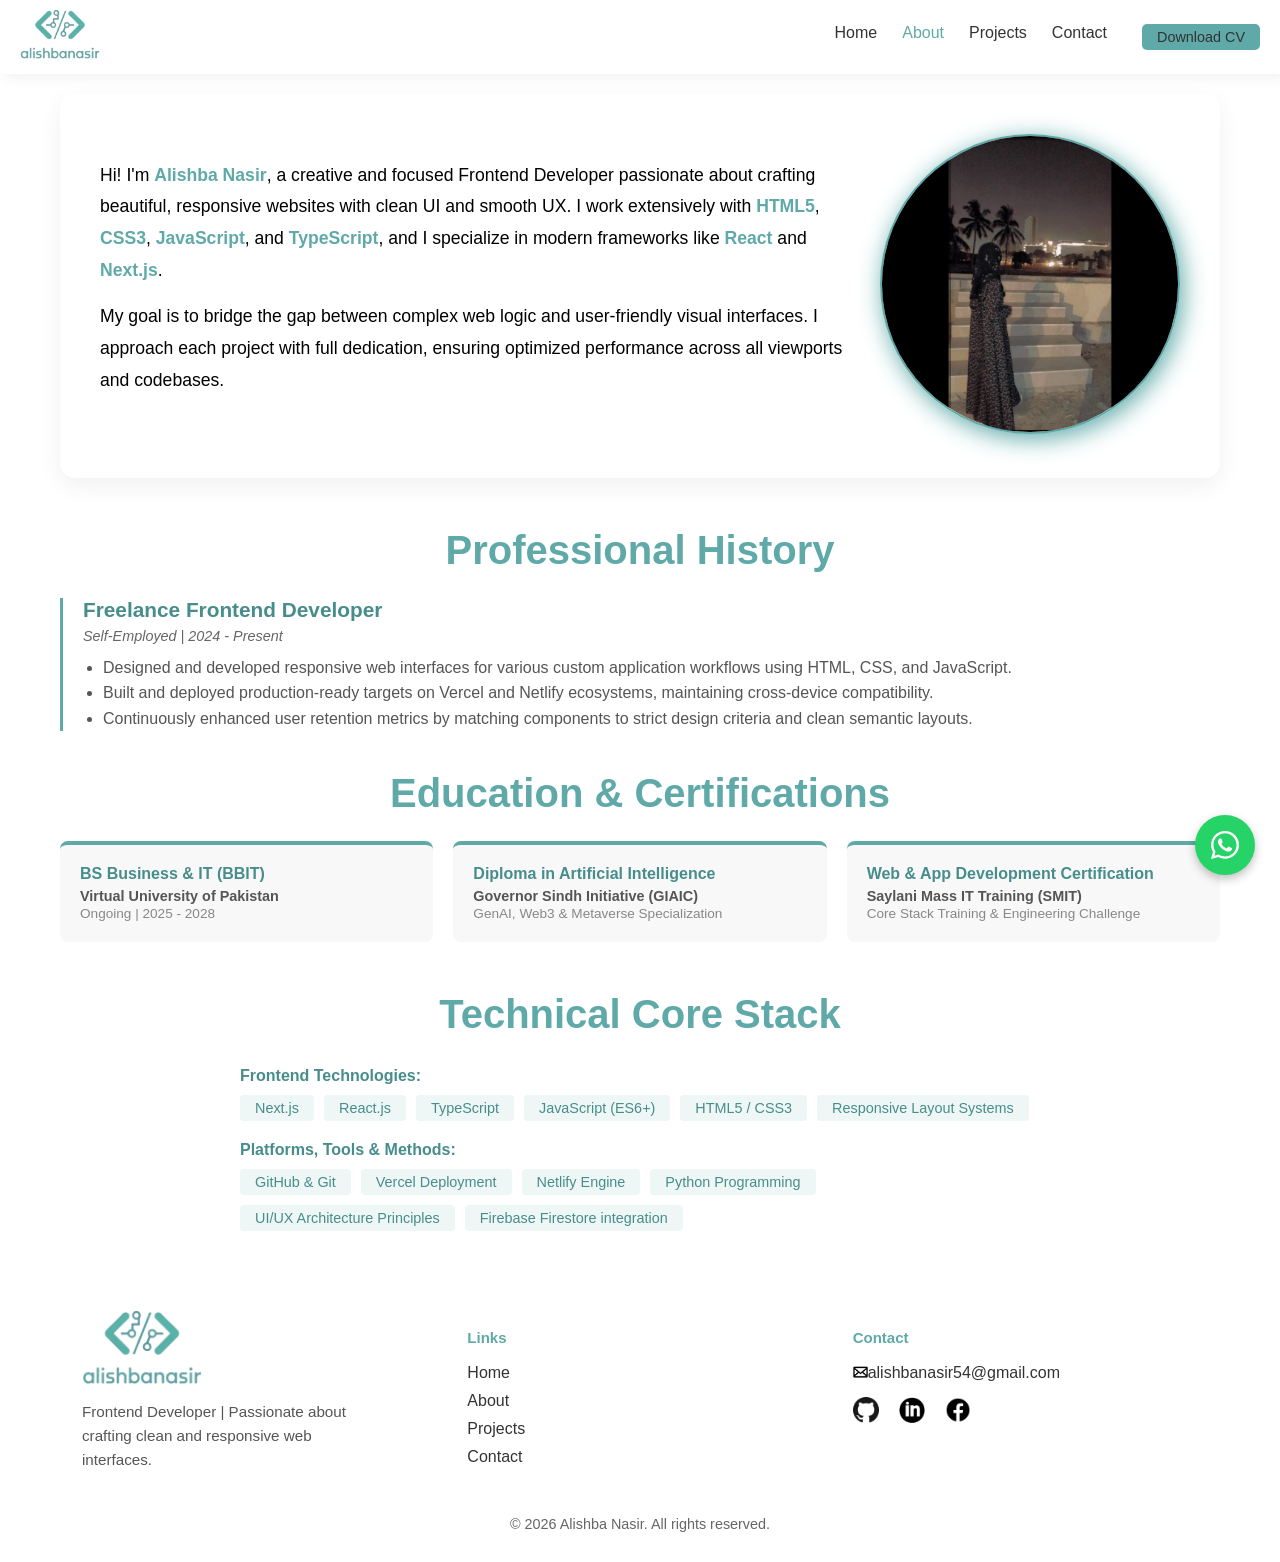
==== commit 2cfc0f6e: "update" ====
--- a/about.html
+++ b/about.html
@@ -10,6 +10,42 @@
     <link rel="stylesheet" href="/css/header.css">
     <link rel="stylesheet" href="/css/home.css">
     <link rel="stylesheet" href="/css/footer.css">
+    <link rel="stylesheet" href="https://unpkg.com/aos@next/dist/aos.css" />
+    <style>
+    /* Floating WhatsApp Button Layout Override */
+    .whatsapp-float {
+      position: fixed;
+      bottom: 25px;
+      right: 25px;
+      background-color: #25d366;
+      color: #fff;
+      border-radius: 50%;
+      width: 60px;
+      height: 60px;
+      display: flex;
+      justify-content: center;
+      align-items: center;
+      box-shadow: 0 4px 10px rgba(0, 0, 0, 0.25);
+      z-index: 9999;
+      transition: transform 0.2s ease, background-color 0.2s ease;
+    }
+    .whatsapp-float:hover {
+      transform: scale(1.1);
+      background-color: #20ba5a;
+    }
+    @media (max-width: 600px) {
+      .whatsapp-float {
+        bottom: 20px;
+        right: 20px;
+        width: 52px;
+        height: 52px;
+      }
+      .whatsapp-float svg {
+        width: 26px;
+        height: 26px;
+      }
+    }
+    </style>
 </head>
 
 <body>
@@ -41,23 +77,18 @@
         </ul>
     </header>
 
-    <div class="container">
-        <div class="about-wrapper">
-            <div class="about-text">
-                <p>Hi! I'm <strong>Alishba Nasir</strong>, a creative and focused Frontend Developer passionate about
-                    crafting beautiful, responsive websites with clean UI and smooth UX.
-                    I work extensively with <strong>HTML5</strong>, <strong>CSS3</strong>, <strong>JavaScript</strong>, and <strong>TypeScript</strong>, and I specialize in modern frameworks like <strong>React</strong> and <strong>Next.js</strong>.
-                </p>
-                <p>
-                    My goal is to bridge the gap between complex web logic and user-friendly visual interfaces. I approach each project with full dedication, ensuring optimized performance across all viewports and codebases.
-                </p>
-            </div>
-            <div class="about-img">
-                <img src="/assests/images/profile.png" alt="Alishba Nasir" onerror="this.src='/assests/images/pro.jpeg'">
-            </div>
-        </div>
-
-        <div class="skills" style="text-align: left; margin-top: 50px;">
+    <div class="container" style="width: 100%; max-width: 1200px; margin: 0 auto; padding: 20px; overflow-x: hidden;">
+        <div class="about-wrapper" style="display: flex; flex-wrap: wrap; gap: 30px; align-items: center; justify-content: center;">
+            <div class="about-text" style="flex: 1 1 500px;" data-aos="fade-right">
+                <p>Hi! I'm <strong>Alishba Nasir</strong>, a creative and focused Frontend Developer passionate about crafting beautiful, responsive websites with clean UI and smooth UX. I work extensively with <strong>HTML5</strong>, <strong>CSS3</strong>, <strong>JavaScript</strong>, and <strong>TypeScript</strong>, and I specialize in modern frameworks like <strong>React</strong> and <strong>Next.js</strong>.</p>
+                <p>My goal is to bridge the gap between complex web logic and user-friendly visual interfaces. I approach each project with full dedication, ensuring optimized performance across all viewports and codebases.</p>
+            </div>
+            <div class="about-img" style="flex: 0 1 300px; text-align: center;" data-aos="fade-left">
+                <img src="/assests/images/profile.png" alt="Alishba Nasir" onerror="this.src='/assests/images/pro.jpeg'" style="width: 100%; max-width: 300px; border-radius: 50%; object-fit: cover;">
+            </div>
+        </div>
+
+        <div class="skills" style="text-align: left; margin-top: 50px;" data-aos="fade-up">
             <h3 style="text-align: center; color: #5fa9a8; margin-bottom: 25px;">Professional History</h3>
             <div style="border-left: 3px solid #5fa9a8; padding-left: 20px; margin-bottom: 30px;">
                 <h4 style="color: #468d8c; font-size: 1.3rem; margin-bottom: 5px;">Freelance Frontend Developer</h4>
@@ -70,7 +101,7 @@
             </div>
         </div>
 
-        <div class="skills" style="text-align: left; margin-top: 40px;">
+        <div class="skills" style="text-align: left; margin-top: 40px;" data-aos="fade-up">
             <h3 style="text-align: center; color: #5fa9a8; margin-bottom: 25px;">Education & Certifications</h3>
             <div style="display: grid; grid-template-columns: repeat(auto-fit, minmax(280px, 1fr)); gap: 20px;">
                 <div style="background: #f8f8f8; padding: 20px; border-radius: 8px; border-top: 4px solid #5fa9a8;">
@@ -91,29 +122,29 @@
             </div>
         </div>
 
-        <div class="skills" style="margin-top: 50px;">
+        <div class="skills" style="margin-top: 50px; text-align: center;" data-aos="zoom-in">
             <h3>Technical Core Stack</h3>
-            <div style="display: flex; flex-direction: column; gap: 20px; max-w: 800px; margin: 0 auto; text-align: left;">
+            <div style="display: flex; flex-direction: column; gap: 20px; max-width: 800px; margin: 0 auto; text-align: left;">
                 <div>
                     <h4 style="color: #468d8c; margin-bottom: 10px;">Frontend Technologies:</h4>
-                    <div class="skills-list" style="justify-content: flex-start;">
-                        <span>Next.js</span>
-                        <span>React.js</span>
-                        <span>TypeScript</span>
-                        <span>JavaScript (ES6+)</span>
-                        <span>HTML5 / CSS3</span>
-                        <span>Responsive Layout Systems</span>
+                    <div class="skills-list" style="display: flex; flex-wrap: wrap; gap: 10px; justify-content: flex-start;">
+                        <span style="background: #eef7f6; color: #468d8c; padding: 5px 15px; border-radius: 4px; font-size: 0.9rem;">Next.js</span>
+                        <span style="background: #eef7f6; color: #468d8c; padding: 5px 15px; border-radius: 4px; font-size: 0.9rem;">React.js</span>
+                        <span style="background: #eef7f6; color: #468d8c; padding: 5px 15px; border-radius: 4px; font-size: 0.9rem;">TypeScript</span>
+                        <span style="background: #eef7f6; color: #468d8c; padding: 5px 15px; border-radius: 4px; font-size: 0.9rem;">JavaScript (ES6+)</span>
+                        <span style="background: #eef7f6; color: #468d8c; padding: 5px 15px; border-radius: 4px; font-size: 0.9rem;">HTML5 / CSS3</span>
+                        <span style="background: #eef7f6; color: #468d8c; padding: 5px 15px; border-radius: 4px; font-size: 0.9rem;">Responsive Layout Systems</span>
                     </div>
                 </div>
                 <div>
                     <h4 style="color: #468d8c; margin-bottom: 10px;">Platforms, Tools & Methods:</h4>
-                    <div class="skills-list" style="justify-content: flex-start;">
-                        <span>GitHub & Git</span>
-                        <span>Vercel Deployment</span>
-                        <span>Netlify Engine</span>
-                        <span>Python Programming</span>
-                        <span>UI/UX Architecture Principles</span>
-                        <span>Firebase Firestore integration</span>
+                    <div class="skills-list" style="display: flex; flex-wrap: wrap; gap: 10px; justify-content: flex-start;">
+                        <span style="background: #eef7f6; color: #468d8c; padding: 5px 15px; border-radius: 4px; font-size: 0.9rem;">GitHub & Git</span>
+                        <span style="background: #eef7f6; color: #468d8c; padding: 5px 15px; border-radius: 4px; font-size: 0.9rem;">Vercel Deployment</span>
+                        <span style="background: #eef7f6; color: #468d8c; padding: 5px 15px; border-radius: 4px; font-size: 0.9rem;">Netlify Engine</span>
+                        <span style="background: #eef7f6; color: #468d8c; padding: 5px 15px; border-radius: 4px; font-size: 0.9rem;">Python Programming</span>
+                        <span style="background: #eef7f6; color: #468d8c; padding: 5px 15px; border-radius: 4px; font-size: 0.9rem;">UI/UX Architecture Principles</span>
+                        <span style="background: #eef7f6; color: #468d8c; padding: 5px 15px; border-radius: 4px; font-size: 0.9rem;">Firebase Firestore integration</span>
                     </div>
                 </div>
             </div>
@@ -139,12 +170,10 @@
             <div class="footer-right">
                 <h4><b>Contact</b></h4>
                 <br>
-                <p class="email"><img src="/assests/images/email.png" alt=""><a href="mailto:alishbanasir54@gmail.com">
-                        alishbanasir54@gmail.com</a></p>
+                <p class="email"><img src="/assests/images/email.png" alt=""><a href="mailto:alishbanasir54@gmail.com">alishbanasir54@gmail.com</a></p>
                 <div class="social-icons">
                     <a href="https://github.com/alishbanasir"><img src="/assests/images/git.png" alt="GitHub"></a>
-                    <a href="https://www.linkedin.com/in/alishba-nasirr/"><img src="/assests/images/linkdin.png"
-              alt="LinkedIn"></a>
+                    <a href="https://www.linkedin.com/in/alishba-nasirr/"><img src="/assests/images/linkdin.png" alt="LinkedIn"></a>
                     <a href="https://www.facebook.com/alishba.nasir.167"><img src="/assests/images/fac.png" alt="Facebook"></a>
                 </div>
             </div>
@@ -153,6 +182,12 @@
             <p>&copy; 2026 Alishba Nasir. All rights reserved.</p>
         </div>
     </footer>
+
+    <a href="https://wa.me/923368219479?text=Hi%20Alishba,%20I%20saw%20your%20developer%20portfolio%20and%20I%20would%20like%20to%20get%20a%20website%20created%20by%20you.%20Let's%20discuss%20the%20project%20details!" class="whatsapp-float" target="_blank" rel="noopener noreferrer" title="Chat on WhatsApp">
+        <svg xmlns="http://www.w3.org/2000/svg" viewBox="0 0 448 512" width="32" height="32" fill="#ffffff">
+            <path d="M380.9 97.1C339 55.1 283.2 32 223.9 32c-122.4 0-222 99.6-222 222 0 39.1 10.2 77.3 29.6 111L0 480l117.7-30.9c32.4 17.7 68.9 27 106.1 27h.1c122.3 0 224.1-99.6 224.1-222 0-59.3-25.2-115-67.1-157zm-157 341.6c-33.2 0-65.7-8.9-93.6-25.7l-6.7-4-69.6 18.3 18.7-67.9-4.4-7c-18.5-29.4-28.2-63.3-28.2-98.2 0-101.7 81.8-184.5 181.8-184.5 49.3 0 95.6 19.2 130.4 54.1 34.8 34.9 56.2 81.2 56.1 130.5 0 101.8-84.9 184.6-185 184.6zm101.2-138.2c-5.5-2.8-32.8-16.2-37.9-18-5.1-1.9-8.8-2.8-12.5 2.8-3.7 5.6-14.3 18-17.6 21.8-3.2 3.7-6.5 4.2-12 1.4-32.6-16.3-54-29.1-75.5-66-5.7-9.8 5.7-9.1 16.3-30.3 1.8-3.7 .9-6.9-.5-9.7-1.4-2.8-12.5-30.1-17.1-41.2-4.5-10.8-9.1-9.3-12.5-9.5-3.2-.2-6.9-.2-10.6-.2-3.7 0-9.7 1.4-14.8 6.9-5.1 5.6-19.4 19-19.4 46.3 0 27.3 19.9 53.7 22.6 57.4 2.8 3.7 39.1 59.7 94.8 83.8 35.2 15.2 49 16.5 66.6 13.9 10.7-1.6 32.8-13.4 37.4-26.4 4.6-13 4.6-24.1 3.2-26.4-1.3-2.5-5-3.9-10.5-6.6z"/>
+        </svg>
+    </a>
 
     <script>
         function toggleSidebar() {
@@ -160,6 +195,16 @@
             sidebar.classList.toggle("show");
         }
     </script>
+    <script src="https://unpkg.com/aos@next/dist/aos.js"></script>
+    <script>
+        AOS.init({
+          offset: 100,
+          delay: 50,
+          duration: 800,
+          easing: 'ease-in-out',
+          once: true
+        });
+    </script>
 </body>
 
 </html>
--- a/css/home.css
+++ b/css/home.css
@@ -10,6 +10,20 @@
   box-sizing: border-box;
   background-color: #ffffff;
   overflow-x: hidden;
+}
+
+/* ✨ PREMIUM TRANSITION MATRIX */
+.reveal-element {
+  opacity: 0;
+  transform: translateY(40px);
+  transition: opacity 0.8s cubic-bezier(0.25, 1, 0.5, 1), transform 0.8s cubic-bezier(0.25, 1, 0.5, 1);
+  will-change: transform, opacity;
+}
+
+/* Jab intersection observer element ko pick karega */
+.reveal-element.active {
+  opacity: 1;
+  transform: translateY(0);
 }
 
 /* home */
